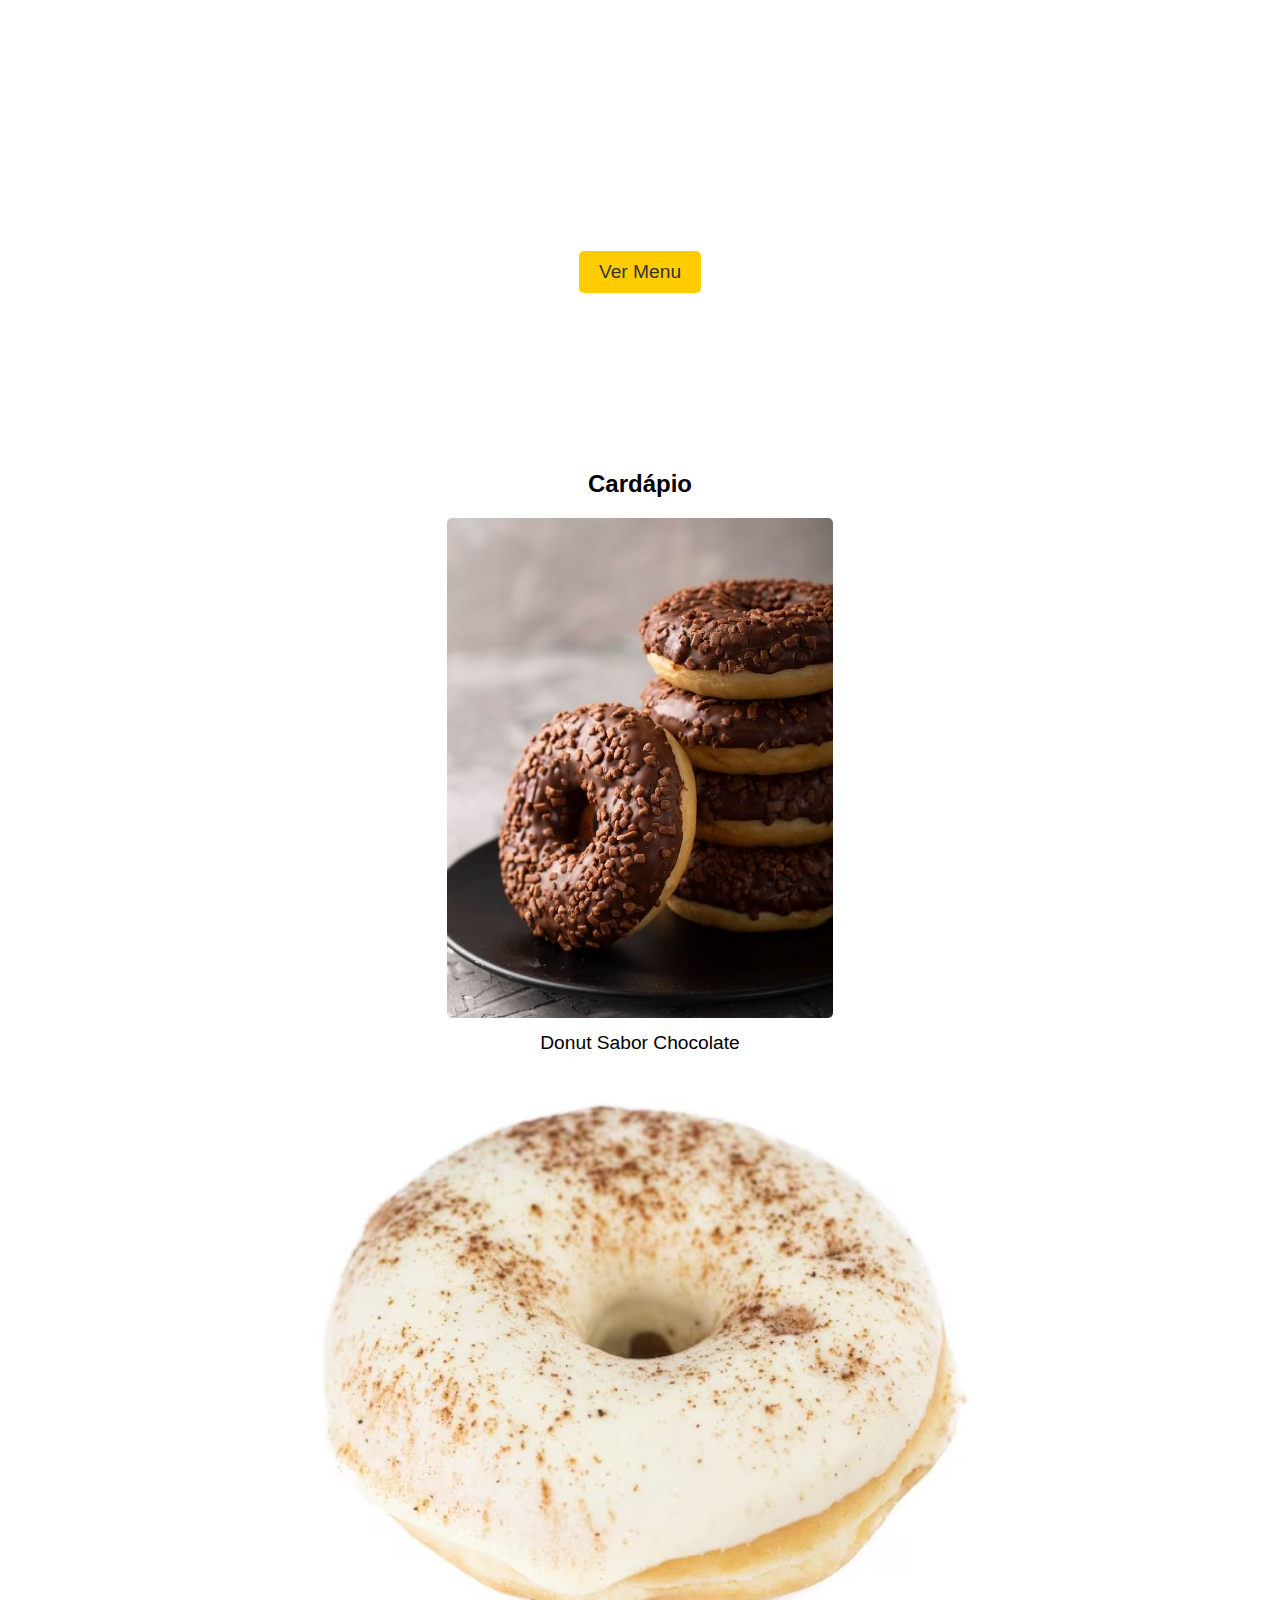
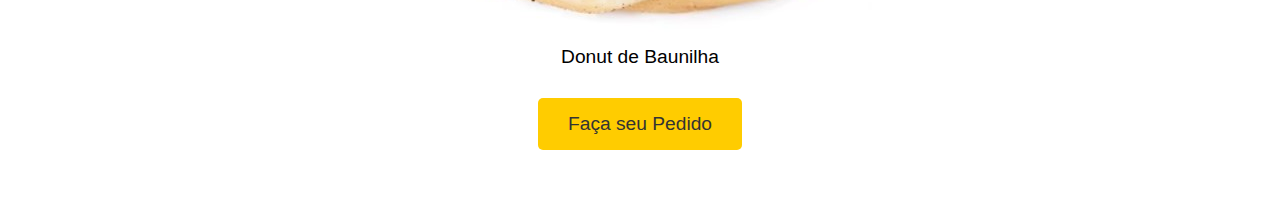
==== PaginaWeb/Donuts/index.html @ fe2120d6 "novo projeto, pagina donuts" ====
<!DOCTYPE html>
<html lang="en">
<head>
    <meta charset="UTF-8">
    <meta name="viewport" content="width=device-width, initial-scale=1.0">
    <link rel="stylesheet" href="styles.css">
    <title>Bob donuts</title>
</head>
<body>

    <div class="banner-container">
        <div class="banner-content">
            <h1>Donuts da Samara</h1>
            <p>Levando donuts frescos até você!</p>
            <a href="#menu">Ver Menu</a>
        </div>
    </div>

    <div id="menu" class="menu-container">
        <h2>Cardápio</h2>
        <div class="menu-item">
            <img src="donut1.jpg" alt="Donut Sabor Chocolate">
            <p>Donut Sabor Chocolate</p>
        </div>
        <div class="menu-item">
            <img src="donut2.jpg" alt="Donut de Baunilha">
            <p>Donut de Baunilha</p>
        </div>
        <!-- Adicione mais itens ao menu conforme necessário -->

        <div class="order-button">
            <button onclick="alert('Faça seu pedido agora!')">Faça seu Pedido</button>
        </div>
    </div>

    <script src="script.js"></script>
</body>
</html>
---- PaginaWeb/Donuts/styles.css ----
body {
    margin: 0;
    padding: 0;
    font-family: 'Arial', sans-serif;
}

.banner-container {
    background: url('banner-background.jpg') center/cover no-repeat;
    height: 400px;
    display: flex;
    align-items: center;
    justify-content: center;
    color: #fff;
    text-align: center;
}

.banner-content {
    max-width: 600px;
}

.banner-content h1 {
    font-size: 2.5em;
    margin-bottom: 20px;
}

.banner-content p {
    font-size: 1.2em;
    margin-bottom: 30px;
}

.banner-content a {
    display: inline-block;
    background-color: #ffcc00;
    color: #333;
    padding: 10px 20px;
    text-decoration: none;
    font-size: 1.2em;
    border-radius: 5px;
}

.banner-content a:hover {
    background-color: #e6b800;
}

.menu-container {
    padding: 50px 20px;
    text-align: center;
}

.menu-item {
    margin-bottom: 20px;
}

.menu-item img {
    max-width: 100%;
    border-radius: 5px;
}

.menu-item p {
    margin-top: 10px;
    font-size: 1.2em;
}

.order-button {
    margin-top: 30px;
}

.order-button button {
    background-color: #ffcc00;
    color: #333;
    padding: 15px 30px;
    font-size: 1.2em;
    border: none;
    border-radius: 5px;
    cursor: pointer;
}

.order-button button:hover {
    background-color: #e6b800;
}
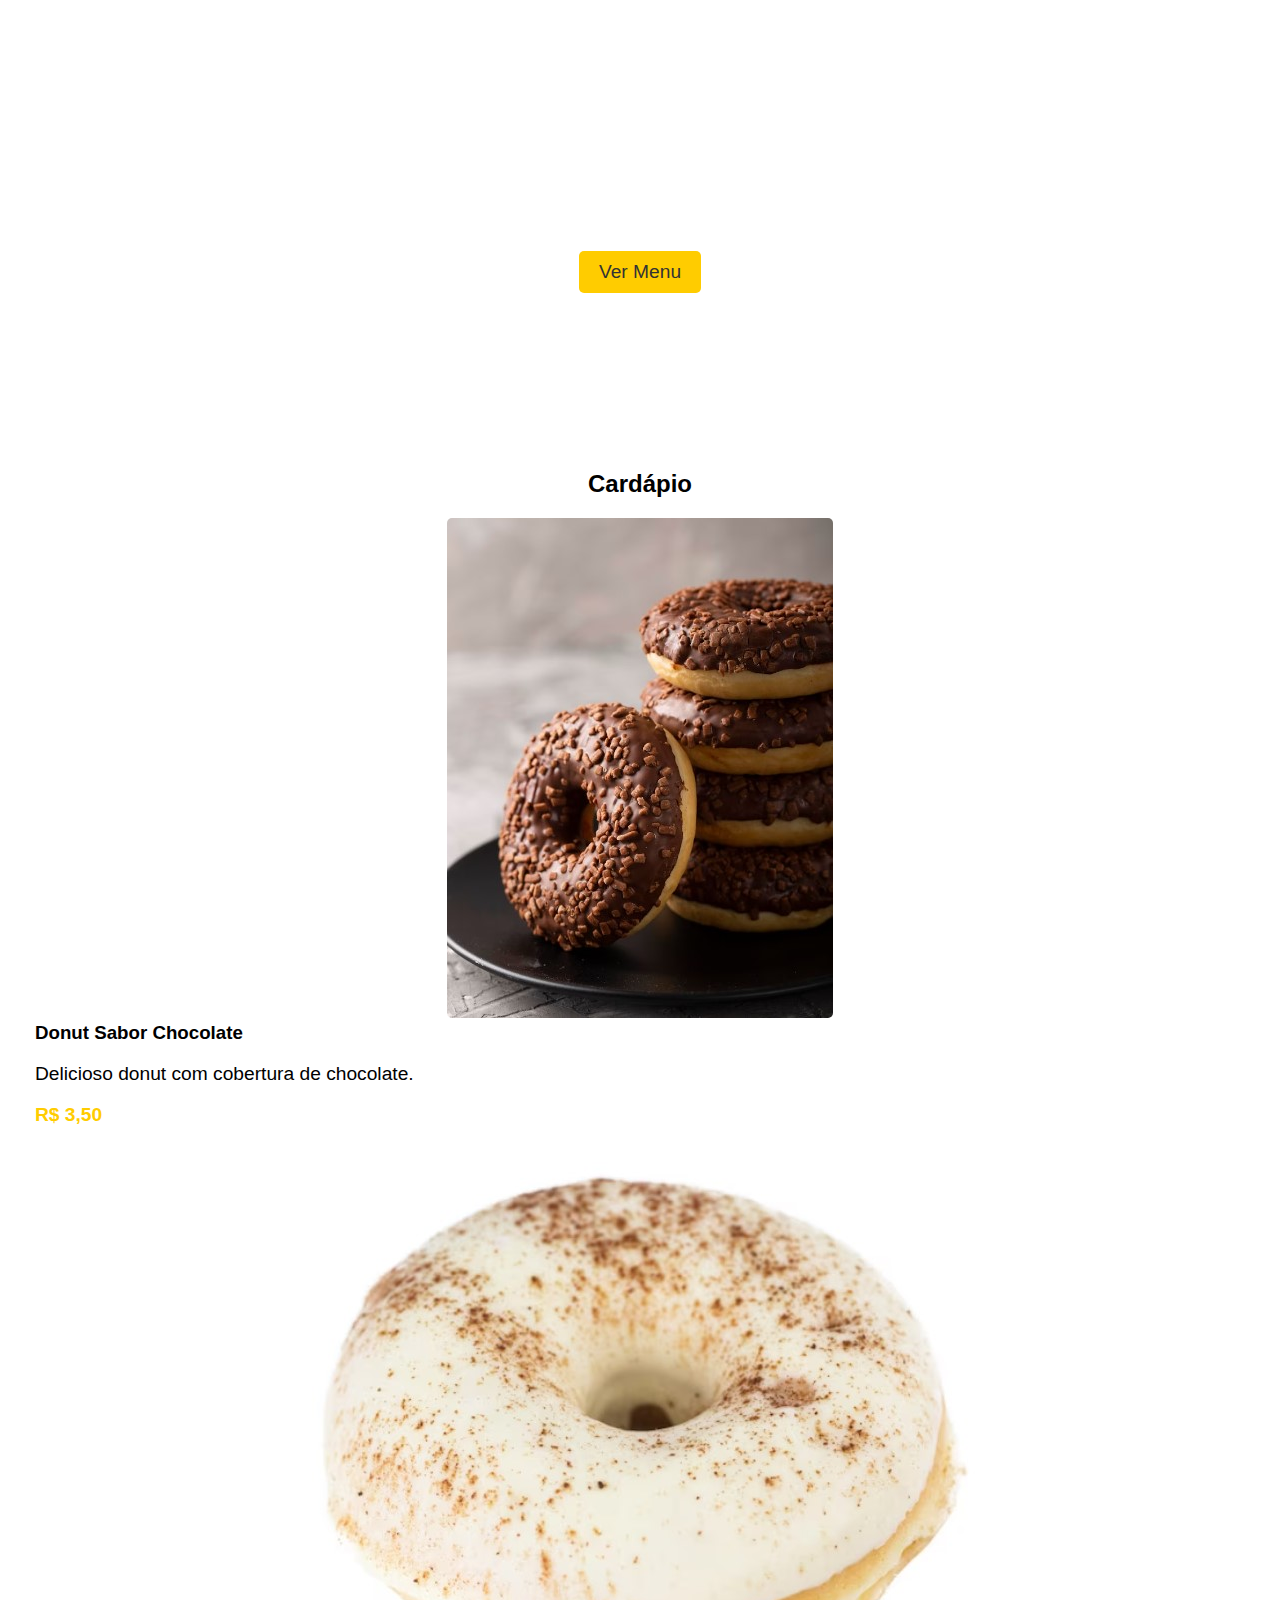
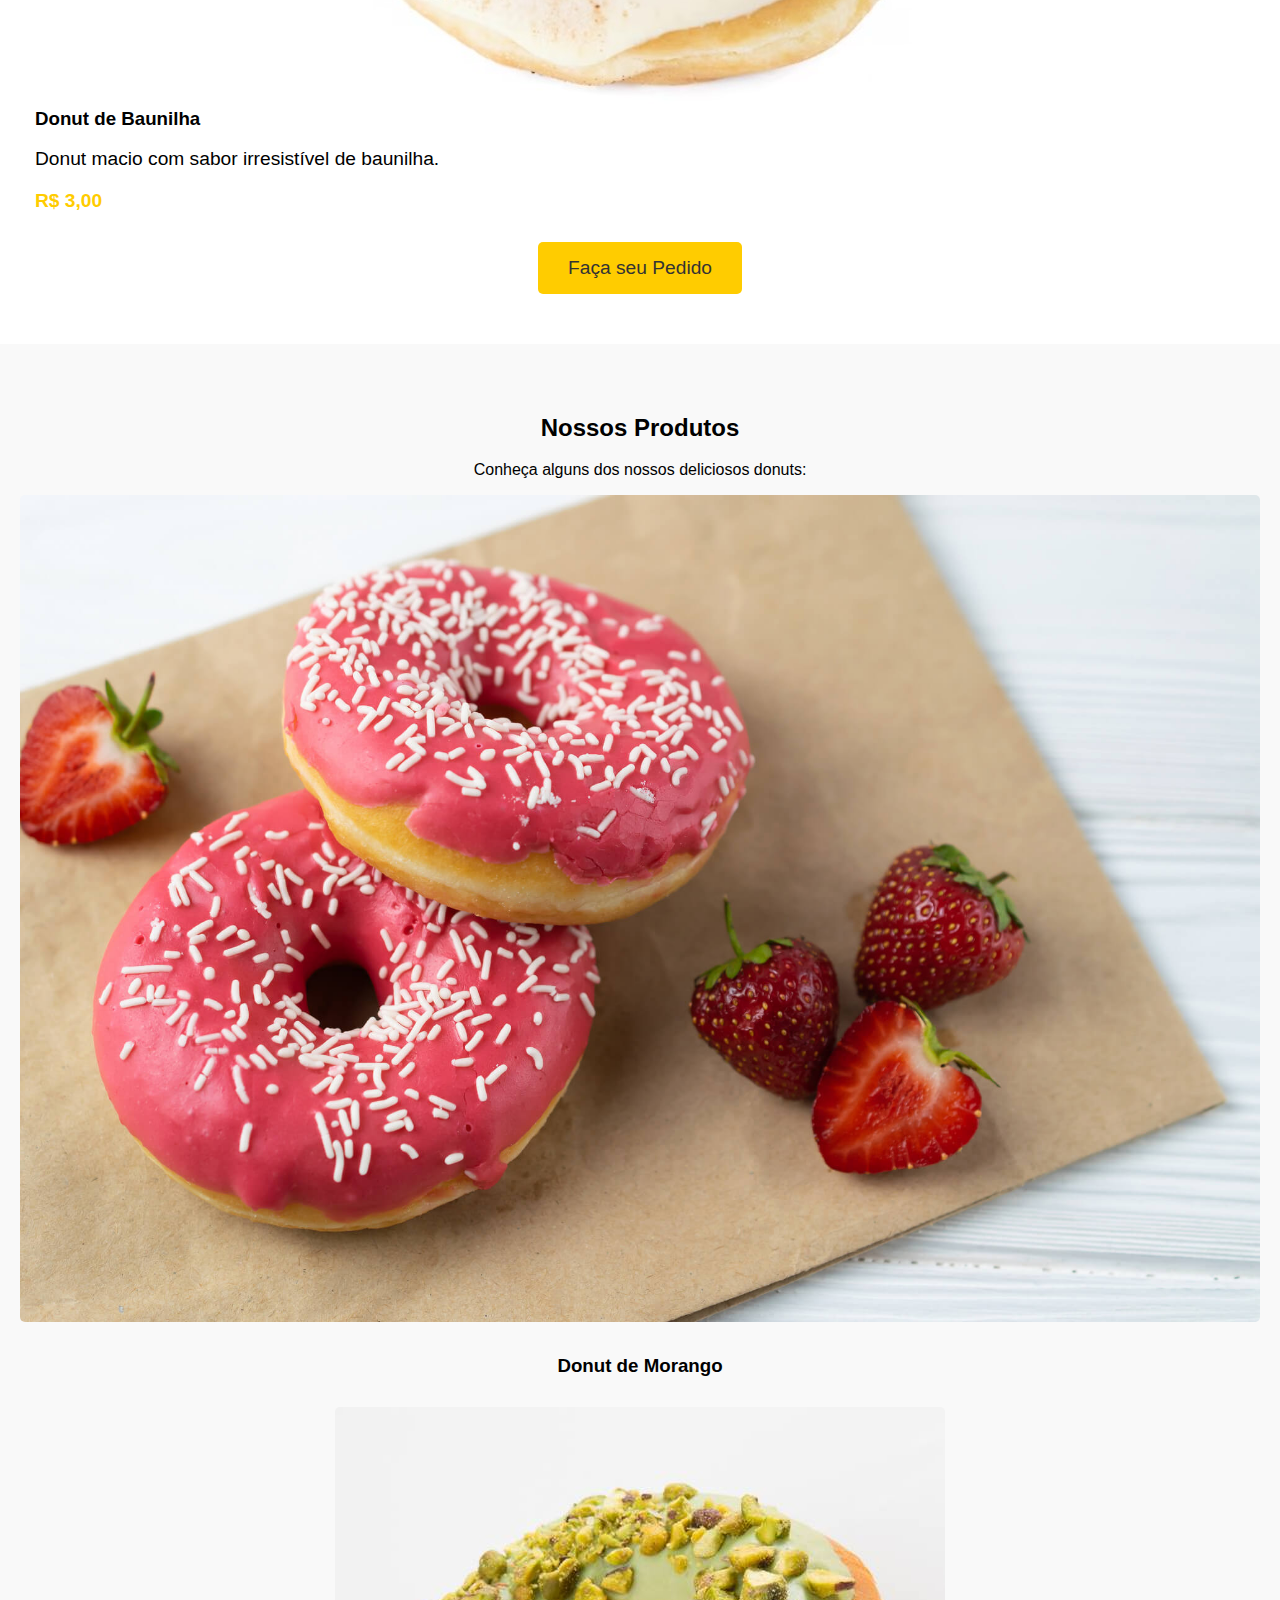
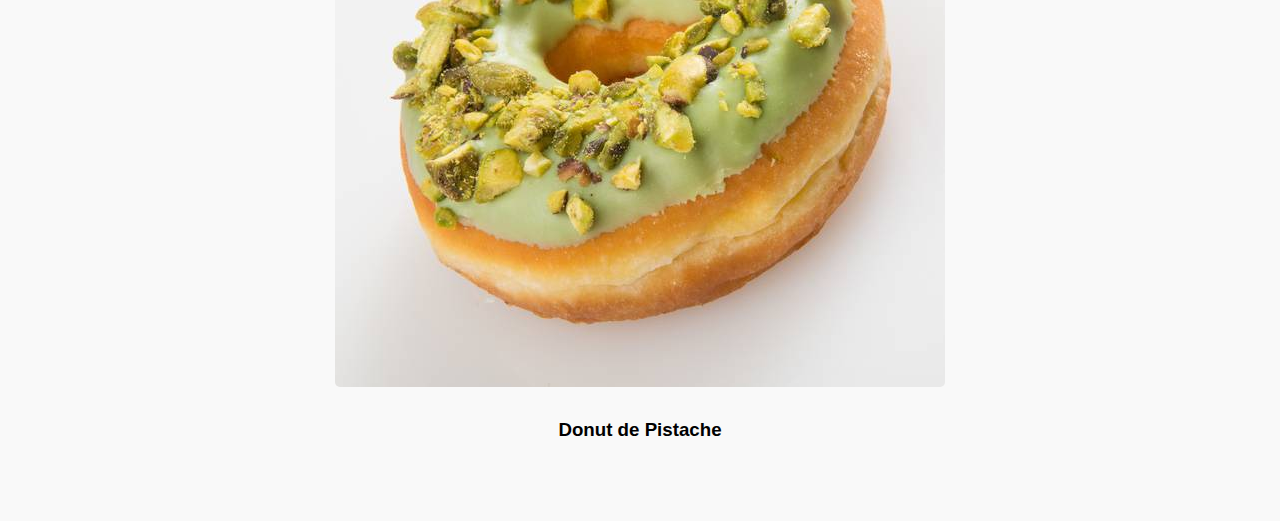
==== commit da54c252: "testando alterações" ====
--- a/PaginaWeb/Donuts/index.html
+++ b/PaginaWeb/Donuts/index.html
@@ -4,13 +4,13 @@
     <meta charset="UTF-8">
     <meta name="viewport" content="width=device-width, initial-scale=1.0">
     <link rel="stylesheet" href="styles.css">
-    <title>Bob donuts</title>
+    <title>Bob Donuts</title>
 </head>
 <body>
 
     <div class="banner-container">
         <div class="banner-content">
-            <h1>Donuts da Samara</h1>
+            <h1>Só o gold</h1>
             <p>Levando donuts frescos até você!</p>
             <a href="#menu">Ver Menu</a>
         </div>
@@ -20,11 +20,19 @@
         <h2>Cardápio</h2>
         <div class="menu-item">
             <img src="donut1.jpg" alt="Donut Sabor Chocolate">
-            <p>Donut Sabor Chocolate</p>
+            <div class="item-details">
+                <h3>Donut Sabor Chocolate</h3>
+                <p>Delicioso donut com cobertura de chocolate.</p>
+                <p class="price">R$ 3,50</p>
+            </div>
         </div>
         <div class="menu-item">
             <img src="donut2.jpg" alt="Donut de Baunilha">
-            <p>Donut de Baunilha</p>
+            <div class="item-details">
+                <h3>Donut de Baunilha</h3>
+                <p>Donut macio com sabor irresistível de baunilha.</p>
+                <p class="price">R$ 3,00</p>
+            </div>
         </div>
         <!-- Adicione mais itens ao menu conforme necessário -->
 
@@ -33,6 +41,20 @@
         </div>
     </div>
 
+    <div id="products" class="products-container">
+        <h2>Nossos Produtos</h2>
+        <p>Conheça alguns dos nossos deliciosos donuts:</p>
+        <div class="product-item">
+            <img src="donut3.jpg" alt="Donut de Morango">
+            <h3>Donut de Morango</h3>
+        </div>
+        <div class="product-item">
+            <img src="donut4.jpg" alt="Donut de Pistache">
+            <h3>Donut de Pistache</h3>
+        </div>
+        <!-- Adicione mais produtos conforme necessário -->
+    </div>
+
     <script src="script.js"></script>
 </body>
 </html>
--- a/PaginaWeb/Donuts/styles.css
+++ b/PaginaWeb/Donuts/styles.css
@@ -78,3 +78,35 @@
 .order-button button:hover {
     background-color: #e6b800;
 }
+
+/* Mantenha o código CSS anterior e adicione as seguintes modificações */
+
+.item-details {
+    margin-left: 15px;
+    text-align: left;
+}
+
+.item-details h3 {
+    margin-top: 0;
+}
+
+.price {
+    color: #ffcc00;
+    font-weight: bold;
+}
+
+.products-container {
+    background-color: #f9f9f9;
+    padding: 50px 20px;
+    text-align: center;
+}
+
+.product-item {
+    margin-bottom: 30px;
+}
+
+.product-item img {
+    max-width: 100%;
+    border-radius: 5px;
+    margin-bottom: 10px;
+}
